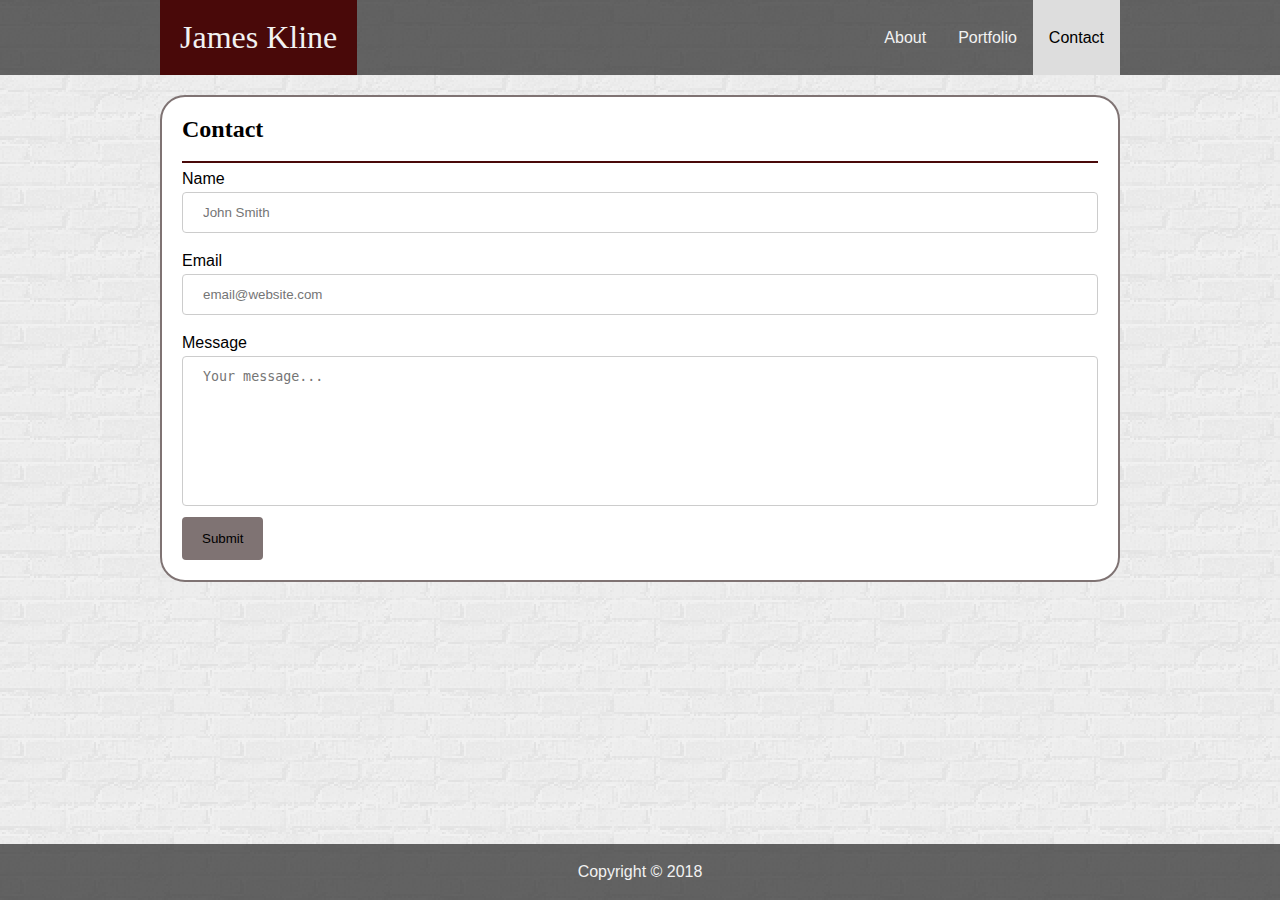
==== contact.html @ 98ad740c "copied over base files" ====
<!DOCTYPE html>
<html lang="en">
<meta charset="UTF-8">
<meta name="viewport" content="width=device-width, initial-scale=1"> 
<title>James Kline - About Me</title>
<link rel="stylesheet" href="assets/css/reset.css">
<link rel="stylesheet" href="assets/css/style.css">

<body>
    <!-- Header/Nav -->
    <div class="nav-wrapper">
        <nav class="nav-normal">
            <div class="brand">
                <p>James Kline</p>
            </div>
            <ul>
                <li><a href="contact.html" id="active">Contact</a></li>
                <li><a href="portfolio.html">Portfolio</a></li>
                <li><a href="index.html">About</a></li>
            </ul>
        </nav>
    </div>

    <!-- Content -->
    <section class="content-wrapper">
        <header>
            <h1>Contact</h1>
        </header>
        <hr>
        <div>
            <form>
                <label for="nameEntry">Name</label>
                <input type="text" id="nameEntry" name="name" placeholder="John Smith">

                <label for="emailEntry">Email</label>
                <input type="email" id="emailEntry" name="email" placeholder="email@website.com">

                <label for="messageEntry">Message</label>
                <textarea id="messageEntry" placeholder="Your message..."></textarea>

                <input type="submit" value="Submit">
            </form>
        </div>
    </section>

    <!-- Footer -->
    <footer class="footer">
        <p>Copyright &copy; 2018</p>
    </footer>
</body>

</html>
---- assets/css/style.css ----
html {
    height: 100%;
    box-sizing: border-box; 
}

/* Apply to all elements */
*,
*:before,
*:after {
  box-sizing: inherit;
}

body {
    position: relative;
    margin: 0;
    padding-bottom: 70px;
    min-height: 100%;
    background-image: url(../images/bg-img.png);
    background-repeat: repeat;
    font-family: 'Arial', 'Helvetica Neue', Helvetica, sans-serif;
}

h1, .brand {
    font-family: 'Georgia', Times, 'Times New Roman', serif;
}

h1 {
    margin: 20px 0;
    font-size: 1.5rem;
    font-weight: bold;
}

p {
    margin: 20px 0;
}

/* Overall Nav settings */
.nav-wrapper {
    background-color: rgba(51, 51, 51, 0.75);
}

.nav-normal {
	overflow: hidden;
    max-width: 960px;
    margin: 0 auto;
}

.brand {
	float: left;
	line-height: 75px;
    color: #f2f2f2;
    font-size: 2rem;
    background-color: #490909;
}

.brand p {
	margin: 0 20px;
    padding: 0;
}

.nav-normal ul {
    margin: 0;
    padding: 0;
    list-style-type: none;
}

.nav-normal a {
	float: right;
	text-decoration: none;
	color: #f2f2f2;
	padding: 0px 16px;
    line-height: 75px;
    -webkit-transition: background-color 2s;
    transition: background-color 2s;
}

.nav-normal a:hover {
	background-color: #ddd;
    color: black;
}

.nav-normal a#active {
    background-color: #ddd;
    color: black;
}

/* Content Settings */
.content-wrapper {
	max-width: 960px;
    margin: 0 auto;
    background-color: white;
    padding: 0 20px 20px 20px;
    margin-top: 20px;
    border-radius: 25px;
    border: 2px solid #7F7373;
    overflow: auto;
}

.content-wrapper hr {
    background-color: #490909;
    border: 0;
    height: 2px;
}

.row::after {
    display: table;
    clear: both;
}

.column {
    float: left;
    width: 33%;
}

.project-wrapper {
    height: 200px;
    width: 200px;
    position: relative;
    margin: 15px auto 0 auto;
    box-shadow: 5px 5px 5px 1px #aaa;
}

.project-wrapper:first-child {
    margin: 0 auto;
}

.project-wrapper p {
    position: absolute;
    top: 75%;
    left: 50%;
    width: 100%;
    text-align: center;
    background: #7f7373;
    transform: translate(-50%, -50%);
    padding: 15px 0;
    color: #ddd;
    font-weight: bold;
}

/* Form Style */
form label {
    display: block;
    margin-top: 20px;
    margin-bottom: 5px;
}

form label:first-child {
    margin-top: 0;
}

input[type=text], input[type=email] {
    width: 100%;
    padding: 12px 20px;
    border-radius: 4px;
    border: 1px solid #ccc;
}

#messageEntry {
    width: 100%;
    height: 150px;
    resize: none;
    border: 1px solid #ccc;
    padding: 12px 20px;
    border-radius: 4px;
}

input[type=submit] {
    background-color: #7f7373;
    padding: 14px 20px;
    margin-top: 8px;
    border-radius: 4px;
    border: none;
}

input[type=submit]:hover {
    background-color: rgba(127, 115, 115, 0.75);
}

.profile-image {
    max-width: 10rem;
    height: auto;
    float: left;
    margin-right: 20px;
    border: 2px solid #333;
    padding: 2px;
    border-radius: 50%;
}

.footer {
    position: absolute;
    right: 0;
    bottom: 0;
    left: 0;
    background-color: rgba(51, 51, 51, 0.75);
    text-align: center;
    color: #f2f2f2;
}

/* Responsive Layout Adjustments */
@media only screen and (max-width: 300px) {
    .brand {
        width: 100%;
    }
}

/* Responsive Layout Adjustments */
@media only screen and (max-width: 580px) {
    .profile-image {
        float: none;
        display: block;
        margin: 0 auto;
    }
}

/* Responsive Layout Adjustments */
@media only screen and (max-width: 700px) {
    .nav-normal a {
        float: none;
        display: block;
        line-height: 25px;
    }

    .brand {
        margin-right: 8px;
    }

    .column {
        width: 100%;
    }

    .project-wrapper:first-child {
        margin: 15px auto 0 auto;
    }
}
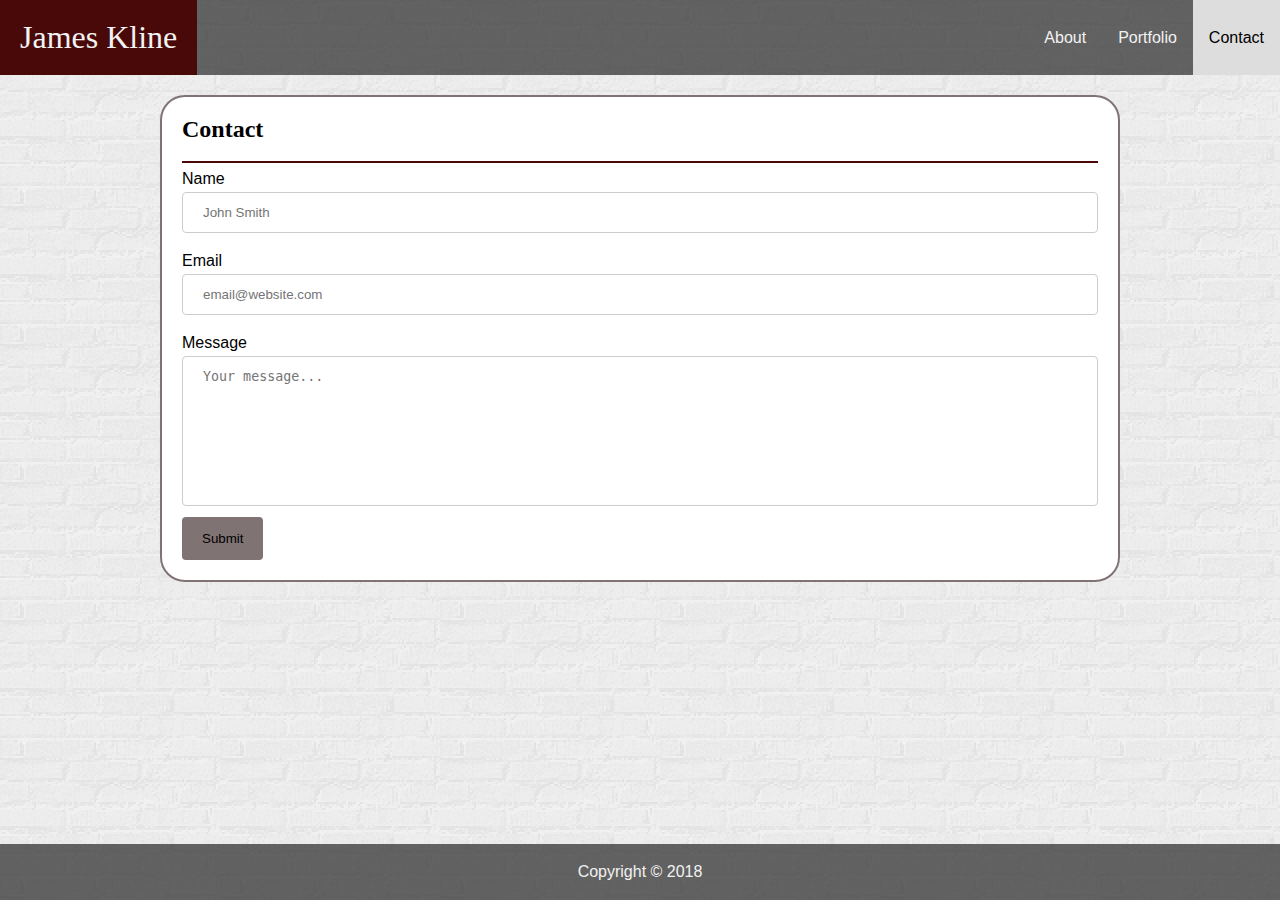
==== commit 3478ba3e: "updated nav and corresponding css" ====
--- a/contact.html
+++ b/contact.html
@@ -8,18 +8,16 @@
 
 <body>
     <!-- Header/Nav -->
-    <div class="nav-wrapper">
-        <nav class="nav-normal">
-            <div class="brand">
-                <p>James Kline</p>
-            </div>
-            <ul>
-                <li><a href="contact.html" id="active">Contact</a></li>
-                <li><a href="portfolio.html">Portfolio</a></li>
-                <li><a href="index.html">About</a></li>
-            </ul>
-        </nav>
-    </div>
+    <nav class="nav-normal">
+        <div class="brand">
+            <p>James Kline</p>
+        </div>
+        <ul>
+            <li><a href="index.html">About</a></li>
+            <li><a href="portfolio.html">Portfolio</a></li>
+            <li><a href="contact.html" id="active">Contact</a></li>
+        </ul>
+    </nav>
 
     <!-- Content -->
     <section class="content-wrapper">
--- a/assets/css/style.css
+++ b/assets/css/style.css
@@ -35,14 +35,13 @@
 }
 
 /* Overall Nav settings */
-.nav-wrapper {
+/* .nav-wrapper {
     background-color: rgba(51, 51, 51, 0.75);
-}
+} */
 
 .nav-normal {
-	overflow: hidden;
-    max-width: 960px;
-    margin: 0 auto;
+    overflow: hidden;
+    background-color: rgba(51, 51, 51, 0.75);
 }
 
 .brand {
@@ -59,27 +58,28 @@
 }
 
 .nav-normal ul {
+    list-style-type: none;
+    float: right;
+    display: flex;
+}
+
+.nav-normal ul li {
+    display: block;
     margin: 0;
     padding: 0;
-    list-style-type: none;
-}
-
-.nav-normal a {
-	float: right;
-	text-decoration: none;
-	color: #f2f2f2;
-	padding: 0px 16px;
+}
+
+.nav-normal ul li a {
+    display: block;
+    color: #f2f2f2;
+    text-align: center;
+    padding: 0 16px;
+    text-decoration: none;
     line-height: 75px;
-    -webkit-transition: background-color 2s;
-    transition: background-color 2s;
-}
-
-.nav-normal a:hover {
-	background-color: #ddd;
-    color: black;
-}
-
-.nav-normal a#active {
+}
+
+.nav-normal ul li a:hover,
+.nav-normal ul li a#active {
     background-color: #ddd;
     color: black;
 }
@@ -94,6 +94,7 @@
     border-radius: 25px;
     border: 2px solid #7F7373;
     overflow: auto;
+    clear: both;
 }
 
 .content-wrapper hr {
@@ -196,39 +197,17 @@
     color: #f2f2f2;
 }
 
-/* Responsive Layout Adjustments */
+/* Medium Screens */
 @media only screen and (max-width: 300px) {
-    .brand {
-        width: 100%;
-    }
-}
-
-/* Responsive Layout Adjustments */
-@media only screen and (max-width: 580px) {
-    .profile-image {
-        float: none;
-        display: block;
-        margin: 0 auto;
-    }
-}
-
-/* Responsive Layout Adjustments */
-@media only screen and (max-width: 700px) {
-    .nav-normal a {
-        float: none;
-        display: block;
-        line-height: 25px;
-    }
-
-    .brand {
-        margin-right: 8px;
-    }
-
-    .column {
-        width: 100%;
-    }
-
-    .project-wrapper:first-child {
-        margin: 15px auto 0 auto;
-    }
+
+}
+
+/* Small Screens */
+@media only screen and (max-width: 300px) {
+
+}
+
+/* Extra Small Screens */
+@media only screen and (max-width: 300px) {
+
 }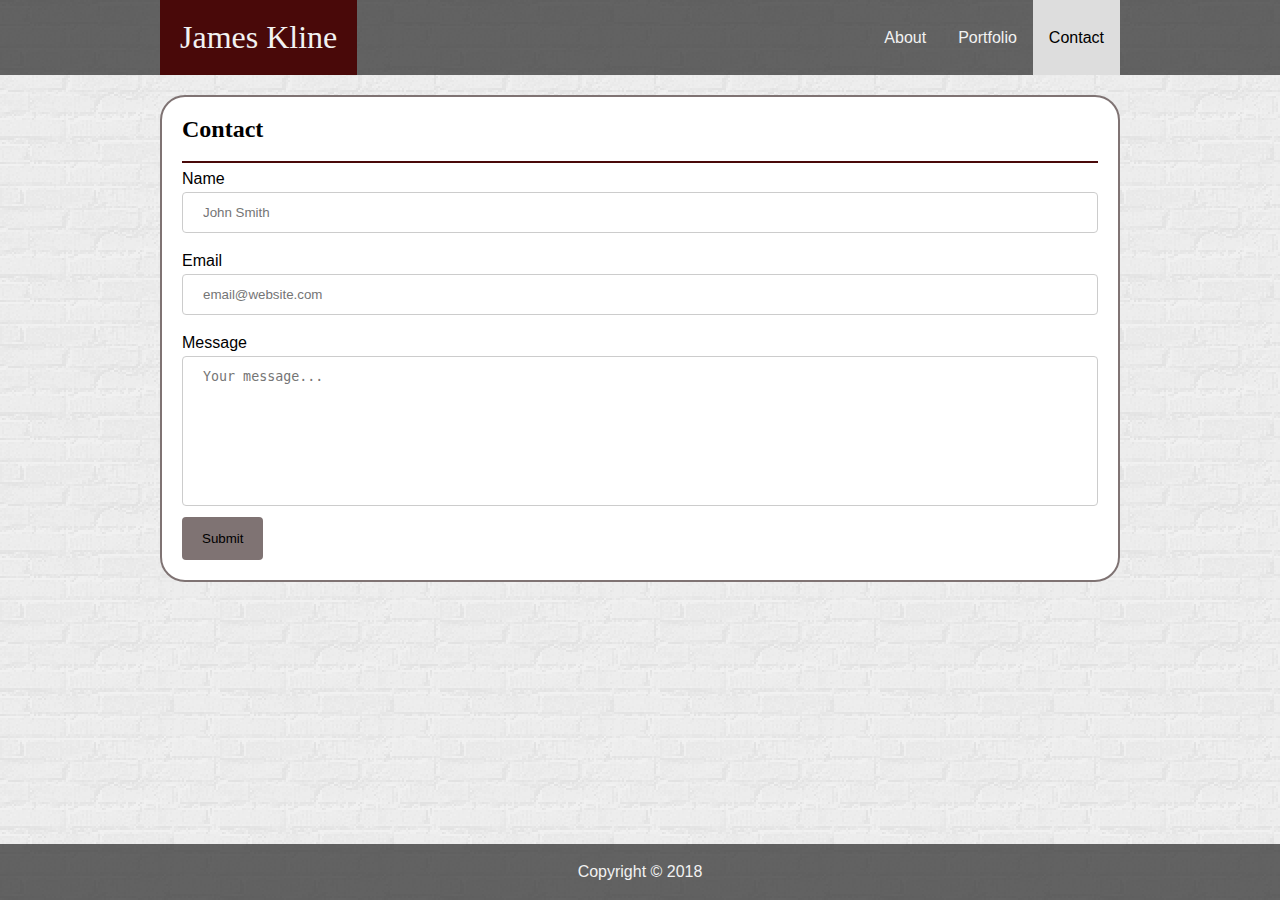
==== commit 50d6ed1d: "finished initial fixes for nav" ====
--- a/contact.html
+++ b/contact.html
@@ -9,14 +9,16 @@
 <body>
     <!-- Header/Nav -->
     <nav class="nav-normal">
-        <div class="brand">
-            <p>James Kline</p>
+        <div class="nav-wrapper">
+            <div class="brand">
+                <p>James Kline</p>
+            </div>
+            <ul>
+                <li><a href="index.html">About</a></li>
+                <li><a href="portfolio.html">Portfolio</a></li>
+                <li><a href="contact.html" id="active">Contact</a></li>
+            </ul>
         </div>
-        <ul>
-            <li><a href="index.html">About</a></li>
-            <li><a href="portfolio.html">Portfolio</a></li>
-            <li><a href="contact.html" id="active">Contact</a></li>
-        </ul>
     </nav>
 
     <!-- Content -->
--- a/assets/css/style.css
+++ b/assets/css/style.css
@@ -42,6 +42,11 @@
 .nav-normal {
     overflow: hidden;
     background-color: rgba(51, 51, 51, 0.75);
+}
+
+.nav-wrapper {
+    max-width: 960px;
+    margin: 0 auto;
 }
 
 .brand {
